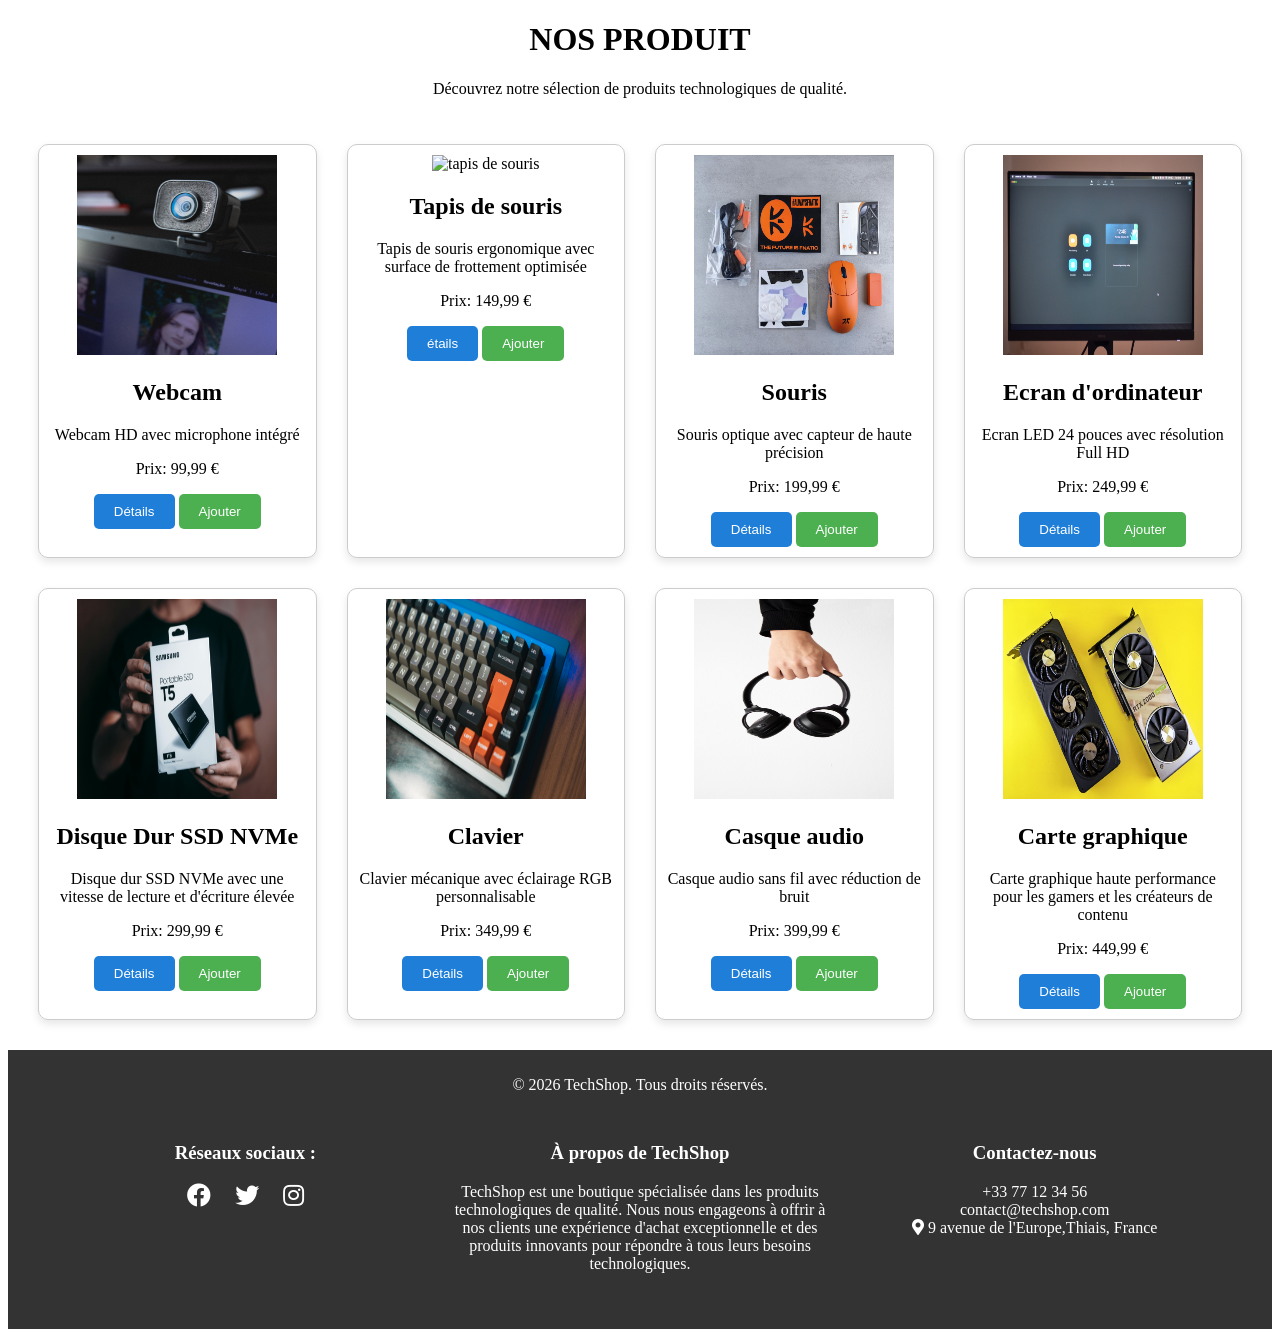
==== produit.html @ ca1c1ca8 "page produit  creer" ====
<!DOCTYPE html>
<html lang="en">
<head>
    <meta charset="UTF-8">
    <meta name="viewport" content="width=device-width, initial-scale=1.0">
    <link rel="stylesheet" href="CSS/style.css">
    <link rel="stylesheet" href="https://cdnjs.cloudflare.com/ajax/libs/font-awesome/5.15.3/css/all.min.css">
    <title>PRODUIT | TechShop</title>
</head>
<body>
    <!-- <nav>
        <div class="en-tete">
            <div class="logo">
                <a href="index.html">TechShop</a>
            </div>
            <div class="lien">
            <ul>
                <li><a href="index.html">Accueil</a></li>
                <li><a href="produit.html">Produit</a></li>
                <li><a href="panier.html"><i class="fas fa-shopping-cart"></i></a></li>
            </ul>
            </div>
        </div>
    </nav> -->
    <main>
    <div class="pro">
    <h1> NOS PRODUIT</h1>
    <p>Découvrez notre sélection de produits technologiques de qualité.</p>
    </div>
    <div class="grille">
        <div class="produit">
            <img src="/PHOTOS/webcam.jpg" alt="webcam" >
            <h2>Webcam</h2>
            <p>Webcam HD avec microphone intégré</p>
            <p>Prix: 99,99 €</p>
            <button class="details">Détails</button>
            <button class="ajouter-au-panier">Ajouter</button>
        </div>
        <div class="produit">
            <img src="/PHOTOS/tapis de souris.jpg" alt="tapis de souris">
            <h2>Tapis de souris</h2>
            <p>Tapis de souris ergonomique avec surface de frottement optimisée</p>
            <p>Prix: 149,99 €</p>
            <button class="details">étails</button>
            <button class="ajouter-au-panier">Ajouter</button>
        </div>
        <div class="produit">
            <img src="/PHOTOS/souris.jpg" alt="Souris" >
            <h2>Souris</h2>
            <p>Souris optique avec capteur de haute précision</p>
            <p>Prix: 199,99 €</p>
            <button class="details">Détails</button>
            <button class="ajouter-au-panier">Ajouter</button>
        </div>
        <div class="produit">
            <img src="/PHOTOS/ecran.jpg" alt="Ecran d'ordinateur" >
            <h2>Ecran d'ordinateur</h2>
            <p>Ecran LED 24 pouces avec résolution Full HD</p>
            <p>Prix: 249,99 €</p>
            <button class="details">Détails</button>
            <button class="ajouter-au-panier">Ajouter</button>
        </div>
        <div class="produit">
            <img src="/PHOTOS/Disque Dur SSD NVMe.jpg" alt="Disque Dur SSD NVMe" >
            <h2>Disque Dur SSD NVMe</h2>
            <p>Disque dur SSD NVMe avec une vitesse de lecture et d'écriture élevée</p>
            <p>Prix: 299,99 €</p>
            <button class="details">Détails</button>
            <button class="ajouter-au-panier">Ajouter</button>
        </div>
        <div class="produit">
            <img src="/PHOTOS/clavier.jpg" alt="clavier" >
            <h2>Clavier</h2>
            <p>Clavier mécanique avec éclairage RGB personnalisable</p>
            <p>Prix: 349,99 €</p>
            <button class="details">Détails</button>
            <button class="ajouter-au-panier">Ajouter</button>
        </div>
        <div class="produit">
            <img src="/PHOTOS/casque.jpg" alt="Casque audio" >
            <h2>Casque audio</h2>
            <p>Casque audio sans fil avec réduction de bruit</p>
            <p>Prix: 399,99 €</p>
            <button class="details">Détails</button>
            <button class="ajouter-au-panier">Ajouter</button>
        </div>
        <div class="produit">
            <img src="/PHOTOS/carte graphique.jpg" alt="carte graphique" >
            <h2>Carte graphique</h2>
            <p>Carte graphique haute performance pour les gamers et les créateurs de contenu</p>
            <p>Prix: 449,99 €</p>
            <button class="details">Détails</button>
            <button class="ajouter-au-panier">Ajouter</button>
        </div>
        
    </div>
    </main>

    <footer>
        <p>&copy; 2026 TechShop. Tous droits réservés.</p>

        <div class="pied">
            <div class="reseaux">
                <h3> Réseaux sociaux :</h3>
                <a href="https://www.facebook.com/TechShop" target="_blank"><i class="fab fa-facebook"></i></a>
                <a href="https://www.twitter.com/TechShop" target="_blank"><i class="fab fa-twitter"></i></a>
                <a href="https://www.instagram.com/TechShop" target="_blank"><i class="fab fa-instagram"></i></a>
            </div>
        
            <div class="a-propos">
                <h3>À propos de TechShop</h3>
                <p>TechShop est une boutique spécialisée dans les produits technologiques de qualité. Nous nous engageons à offrir à nos clients une expérience d'achat exceptionnelle et des produits innovants pour répondre à tous leurs besoins technologiques.</p>
            </div>
        
            <div class="infos">
                <h3>Contactez-nous</h3>
                <a href="tel:+33 77 12 34 56">+33 77 12 34 56</a><br>
                <a href="mailto:contact@techshop.com">contact@techshop.com</a><br>
                <a href="https://maps.app.goo.gl/mGyXveScAJ93cc4T7" target="_blank"><i class="fas fa-map-marker-alt"></i> 9 avenue de l'Europe,Thiais, France</a>
            </div>
        </div>
    </footer>
</body>
</html>
---- CSS/style.css ----
.pro{
    text-align: center;
    margin-top: 20px;
}
.grille{
    display: grid;
    grid-template-columns: repeat(4, 1fr);
    gap: 10px;
    padding: 20px;
}
.produit{
    border: 1px solid #ccc;
    border-radius: 10px;
    padding: 10px;
    text-align: center;
    box-shadow: 0 4px 8px rgba(0, 0, 0, 0.1);
    margin: 10px;
}
.produit:hover {
    border: 1px solid #ccc;
    border-radius: 10px;
    padding: 10px;
    text-align: center;
    box-shadow: 0 4px 8px rgba(0, 0, 0, 0.1);
    margin: 10px;
    transform: scale(1.05);
    transition: transform 0.3s ease;
}
.produit img {
    width: 200px;
    height: 200px;
}
.ajouter-au-panier {
    background-color: #4CAF50;
    color: white;
    padding: 10px 20px;
    border: none;
    border-radius: 5px;
    cursor: pointer;
}
.ajouter-au-panier:hover {
    background-color: #45a049;
}
.details{
    background-color: rgb(31, 126, 215);
    color: white;
    padding: 10px 20px;
    border: none;
    border-radius: 5px;
    cursor: pointer;
}
.details:hover {
    background-color: rgb(6, 134, 246);
}
footer{
    background-color: #333;
    color: white;
    text-align: center;
    padding: 10px;
}
.pied{
    display: grid;
    grid-template-columns: repeat(3, 1fr);
    margin: 20px;
    padding: 10px;
}
.reseaux a{
    color: white;
    margin: 0 10px;
    font-size: 24px;
}
a{
    color: white;
    text-decoration: none;
}

@media screen and (max-width: 600px) {
    .grille {
        grid-template-columns: repeat(1, 1fr);
    }
}
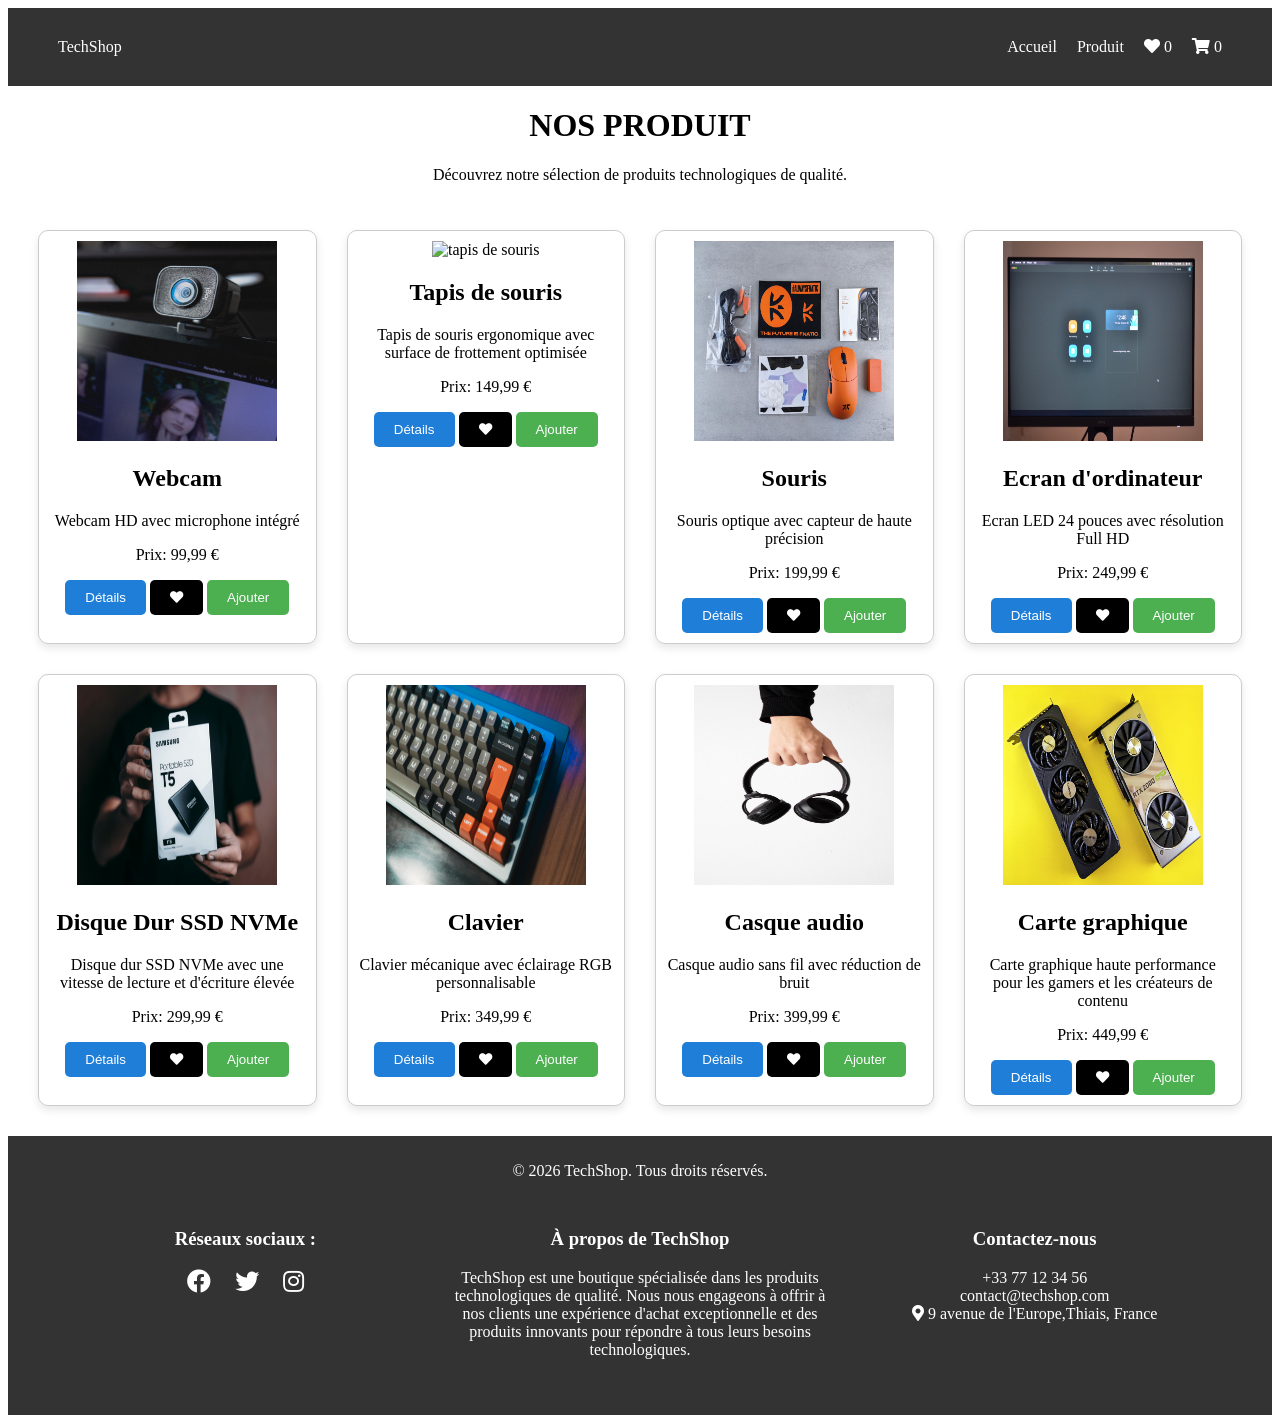
==== commit c2b1e895: "Sauvegarde de mon travail avant merge" ====
--- a/produit.html
+++ b/produit.html
@@ -8,20 +8,26 @@
     <title>PRODUIT | TechShop</title>
 </head>
 <body>
-    <!-- <nav>
+    <nav>
         <div class="en-tete">
             <div class="logo">
                 <a href="index.html">TechShop</a>
             </div>
-            <div class="lien">
+
+            <button class="burger" id="burger">
+            <i class="fas fa-bars"></i>
+            </button>
+
+            <div class="lien" id="menu">
             <ul>
                 <li><a href="index.html">Accueil</a></li>
                 <li><a href="produit.html">Produit</a></li>
-                <li><a href="panier.html"><i class="fas fa-shopping-cart"></i></a></li>
+                <li><a href="favoris.html"><i class="fas fa-heart"></i> <span id="favoris">0</span></a></li>
+                <li><a href="panier.html"><i class="fas fa-shopping-cart"></i> <span id="count">0</span></a></li>
             </ul>
             </div>
         </div>
-    </nav> -->
+    </nav>
     <main>
     <div class="pro">
     <h1> NOS PRODUIT</h1>
@@ -34,6 +40,7 @@
             <p>Webcam HD avec microphone intégré</p>
             <p>Prix: 99,99 €</p>
             <button class="details">Détails</button>
+            <button class="ajouter-au-favoris"><i class="fas fa-heart"></i></button>
             <button class="ajouter-au-panier">Ajouter</button>
         </div>
         <div class="produit">
@@ -41,7 +48,8 @@
             <h2>Tapis de souris</h2>
             <p>Tapis de souris ergonomique avec surface de frottement optimisée</p>
             <p>Prix: 149,99 €</p>
-            <button class="details">étails</button>
+            <button class="details">Détails</button>
+            <button class="ajouter-au-favoris"><i class="fas fa-heart"></i></button>
             <button class="ajouter-au-panier">Ajouter</button>
         </div>
         <div class="produit">
@@ -50,6 +58,7 @@
             <p>Souris optique avec capteur de haute précision</p>
             <p>Prix: 199,99 €</p>
             <button class="details">Détails</button>
+            <button class="ajouter-au-favoris"><i class="fas fa-heart"></i></button>
             <button class="ajouter-au-panier">Ajouter</button>
         </div>
         <div class="produit">
@@ -58,6 +67,7 @@
             <p>Ecran LED 24 pouces avec résolution Full HD</p>
             <p>Prix: 249,99 €</p>
             <button class="details">Détails</button>
+            <button class="ajouter-au-favoris"><i class="fas fa-heart"></i></button>
             <button class="ajouter-au-panier">Ajouter</button>
         </div>
         <div class="produit">
@@ -66,6 +76,7 @@
             <p>Disque dur SSD NVMe avec une vitesse de lecture et d'écriture élevée</p>
             <p>Prix: 299,99 €</p>
             <button class="details">Détails</button>
+            <button class="ajouter-au-favoris"><i class="fas fa-heart"></i></button>
             <button class="ajouter-au-panier">Ajouter</button>
         </div>
         <div class="produit">
@@ -74,6 +85,7 @@
             <p>Clavier mécanique avec éclairage RGB personnalisable</p>
             <p>Prix: 349,99 €</p>
             <button class="details">Détails</button>
+            <button class="ajouter-au-favoris"><i class="fas fa-heart"></i></button>
             <button class="ajouter-au-panier">Ajouter</button>
         </div>
         <div class="produit">
@@ -82,6 +94,7 @@
             <p>Casque audio sans fil avec réduction de bruit</p>
             <p>Prix: 399,99 €</p>
             <button class="details">Détails</button>
+            <button class="ajouter-au-favoris"><i class="fas fa-heart"></i></button>
             <button class="ajouter-au-panier">Ajouter</button>
         </div>
         <div class="produit">
@@ -90,6 +103,7 @@
             <p>Carte graphique haute performance pour les gamers et les créateurs de contenu</p>
             <p>Prix: 449,99 €</p>
             <button class="details">Détails</button>
+            <button class="ajouter-au-favoris"><i class="fas fa-heart"></i></button>
             <button class="ajouter-au-panier">Ajouter</button>
         </div>
         
@@ -120,5 +134,7 @@
             </div>
         </div>
     </footer>
+    <script src="JS/ajout.js"></script>
+    <script src="JS/favoris.js"></script>
 </body>
 </html>
--- a/CSS/style.css
+++ b/CSS/style.css
@@ -1,3 +1,39 @@
+nav{
+    background-color: #333;
+    color: white;
+    display: flex;
+    justify-content: space-between;
+    align-items: center;
+    padding: 10px 20px;
+    position: sticky;
+    top: 0;
+}nav a{
+    color: white;
+    text-decoration: none;
+    margin: 0 10px;
+}
+.en-tete{
+    display: flex;
+    justify-content: space-between;
+    align-items: center;
+    padding: 20px;
+    width: 100%;
+}
+ul{
+    list-style: none;
+    display: flex;
+    margin: 0;
+    padding: 0;
+}
+.burger {
+    display: none;
+    background: none;
+    border: none;
+    color: white;
+    font-size: 1.5rem;
+    cursor: pointer;
+}
+
 .pro{
     text-align: center;
     margin-top: 20px;
@@ -57,6 +93,8 @@
     color: white;
     text-align: center;
     padding: 10px;
+    position: sticky;
+    
 }
 .pied{
     display: grid;
@@ -73,9 +111,88 @@
     color: white;
     text-decoration: none;
 }
+i{
+    color: white;
+    
+}
+.ajouter-au-favoris {
+    background-color: black;
+    /* background-color: #f44336; */
+    color: white;
+    padding: 10px 20px;
+    border: none;
+    border-radius: 5px;
+    cursor: pointer;
+}
+/* .ajouter-au-favoris:hover {
+    background-color: #d32f2f;
+} */
 
-@media screen and (max-width: 600px) {
+@media screen and (max-width: 780px) {
+    .en-tete {
+        flex-wrap: wrap;
+    }
     .grille {
         grid-template-columns: repeat(1, 1fr);
     }
+    .burger {
+        display: block;
+    }
+    .lien {
+        display: none;
+        width: 100%;
+    }
+    .lien.actif {
+        display: block;
+    }
+    .lien ul {
+        flex-direction: column;
+        text-align: center;
+        padding: 10px 0;
+    }
+    .lien ul li {
+        margin: 10px 0;
+    }
 }
+
+.panier {
+    padding: 20px;
+    text-align: center;
+}
+.panier table {
+    width: 100%;
+    border-collapse: collapse;
+    margin-top: 20px;
+}
+.panier th, .panier td {
+    border: 1px solid #ccc;
+    padding: 10px;
+}
+.panier th {
+    background-color: #f2f2f2;
+}
+.panier button {
+    background-color: #f44336;
+    color: white;
+    padding: 5px 10px;
+    border: none;
+    border-radius: 5px;
+    cursor: pointer;
+}
+.panier button:hover {
+    background-color: #d32f2f;
+}
+.commande {
+    margin-top: 20px;
+}
+.commande .btn {
+    background-color: #4CAF50;
+    color: white;
+    padding: 10px 20px;
+    border: none;
+    border-radius: 5px;
+    cursor: pointer;
+}
+.commande .btn:hover {
+    background-color: #45a049;
+}
